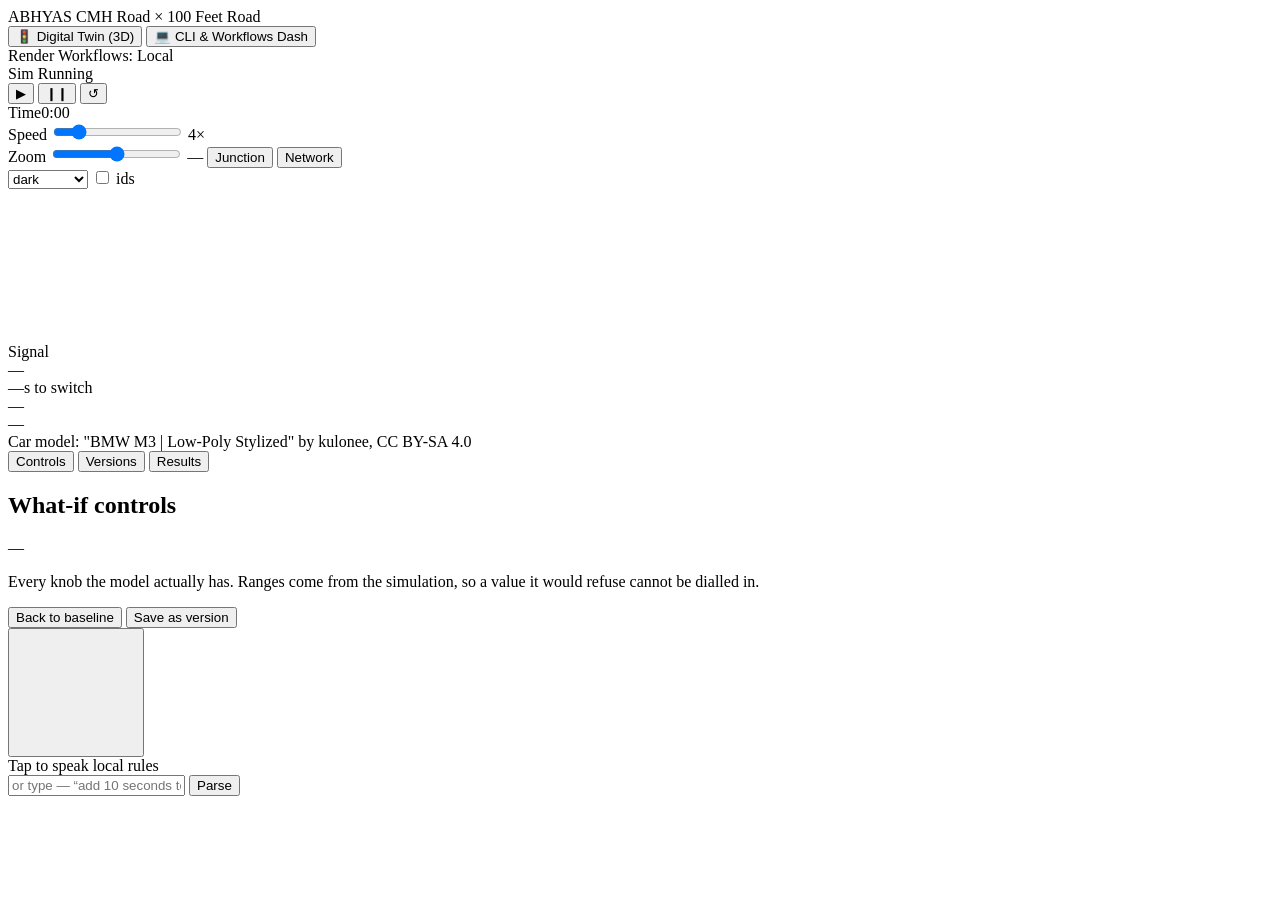
==== interactive-ui/web/index.html @ 0ff03a1d "Fix cow scale blowup, redesign Controls tab, real heading compass - scene3d.js: the cow's bounding b" ====
<!DOCTYPE html>
<html lang="en">
<head>
<meta charset="utf-8"/>
<meta name="viewport" content="width=device-width, initial-scale=1"/>
<title>Abhyas — CMH Road × 100 Feet Road | Simulation & CLI Dash</title>
<link rel="stylesheet" href="/web/style.css"/>
<script type="importmap">
{
  "imports": {
    "three": "https://cdn.jsdelivr.net/npm/three@0.160.0/build/three.module.js",
    "three/addons/": "https://cdn.jsdelivr.net/npm/three@0.160.0/examples/jsm/"
  }
}
</script>
<script type="module" src="/web/scene3d.js"></script>
</head>
<body>

<!-- ========================================================= top navigation -->
<header class="top-nav">
  <div class="nav-brand">
    <span class="brand-badge">ABHYAS</span>
    <span class="junction-title" id="junction-name">CMH Road × 100 Feet Road</span>
  </div>

  <div class="nav-views">
    <button class="view-tab active" id="tab-sim-view" data-view="sim">
      <span class="view-icon">🚦</span> Digital Twin (3D)
    </button>
    <button class="view-tab" id="tab-dash-view" data-view="dash">
      <span class="view-icon">💻</span> CLI & Workflows Dash
      <span class="tab-indicator" id="dash-busy-indicator" hidden>●</span>
    </button>
  </div>

  <div class="nav-status">
    <div class="status-badge" id="badge-wf-engine" title="Render Workflows Execution Mode">
      <span class="status-dot green" id="wf-engine-dot"></span>
      <span id="wf-engine-text">Render Workflows: Local</span>
    </div>
    <div class="status-badge" id="badge-sim-status" title="SUMO Simulation Status">
      <span class="status-dot green" id="sim-dot"></span>
      <span id="sim-status-text">Sim Running</span>
    </div>
  </div>
</header>

<!-- =================================================== VIEW 1: 3D SIMULATION -->
<div id="view-sim" class="view-panel active">
  <main>
    <!-- stage ------------------------------------------------------------- -->
    <section class="stage">
      <div class="simbar">
        <div class="simbar-group">
          <button class="tool" data-cmd="resume" title="Run">▶</button>
          <button class="tool" data-cmd="pause" title="Pause">❙❙</button>
          <button class="tool" data-cmd="reset" title="Restart from baseline">↺</button>
        </div>
        <div class="simbar-group">
          <label class="field"><span>Time</span><output id="sim-clock">0:00</output></label>
        </div>
        <div class="simbar-group">
          <label class="field"><span>Speed</span>
            <input type="range" id="speed" min="1" max="20" step="1" value="4"/>
            <output id="speed-label">4×</output>
          </label>
        </div>
        <div class="simbar-group">
          <label class="field"><span>Zoom</span>
            <input type="range" id="zoom" min="0" max="100" step="1" value="50"/>
            <output id="zoom-label">—</output>
          </label>
          <button class="tool" id="fit-junction" title="Frame the junction">Junction</button>
          <button class="tool" id="fit-network" title="Frame the whole network">Network</button>
        </div>
        <div class="simbar-group right">
          <select id="scheme" title="Colour scheme">
            <option value="real">real world</option>
            <option value="dark" selected>dark</option>
          </select>
          <label class="check"><input type="checkbox" id="show-ids"/> ids</label>
        </div>
      </div>

      <div class="canvas-wrap">
        <canvas id="map"></canvas>

        <div class="overlay overlay-tl">
          <div class="sig-block">
            <div class="sig-title">Signal</div>
            <div class="sig-phase" id="phase-name">—</div>
            <div class="sig-count"><span id="phase-countdown">—</span><span class="unit">s to switch</span></div>
            <div class="sig-plan" id="plan-line">—</div>
          </div>
        </div>

        <div class="overlay overlay-tr">
          <div class="arm-grid" id="arm-grid"></div>
        </div>

        <div class="overlay overlay-bl">
          <div class="scalebar"><span class="bar" id="scale-bar"></span><span id="scale-label">—</span></div>
        </div>

        <div class="overlay overlay-br legend" id="legend"></div>
        <div class="toast-stack" id="toasts"></div>
        <div class="credit">Car model: "BMW M3 | Low-Poly Stylized" by kulonee, CC BY-SA 4.0</div>
      </div>
    </section>

    <!-- rail -------------------------------------------------------------- -->
    <aside class="rail">
      <nav class="tabs" id="tabs">
        <button class="tab active" data-tab="controls">Controls</button>
        <button class="tab" data-tab="versions">Versions</button>
        <button class="tab" data-tab="results">Results</button>
      </nav>

      <!-- controls ------------------------------------------------------- -->
      <div class="tabpane" data-pane="controls">
        <div class="card">
          <div class="card-head">
            <h2>What-if controls</h2>
            <span class="tag" id="cycle-tag">—</span>
          </div>
          <p class="fineprint">Every knob the model actually has. Ranges come
            from the simulation, so a value it would refuse cannot be dialled in.</p>
          <div id="dir-picker" class="dir-picker"></div>
          <div id="control-deck"></div>
          <div class="row-actions">
            <button id="reset-controls" class="ghost">Back to baseline</button>
            <button id="commit-controls" class="primary">Save as version</button>
          </div>
        </div>
      </div>

      <!-- versions ------------------------------------------------------- -->
      <div class="tabpane" data-pane="versions" hidden>
        <div class="card">
          <div class="card-head">
            <h2>Versions</h2>
            <span class="tag" id="version-count">0</span>
          </div>
          <form id="commit-form" class="commit">
            <input id="commit-message" type="text" autocomplete="off"
                   placeholder="name this state — “longer NS green, cow on E”"/>
            <button type="submit" class="primary">Commit</button>
          </form>
          <p class="fineprint">A tree, not a list: branching off one starting
            point to try two what-ifs is the normal shape of this. Restoring
            overwrites the live state — there is no merge.</p>
          <div id="version-tree" class="vtree"></div>
          <div id="version-diff" class="vdiff" hidden></div>
        </div>
      </div>

      <!-- results -------------------------------------------------------- -->
      <div class="tabpane" data-pane="results" hidden>
        <div class="card" id="job-card" hidden>
          <div class="card-head"><h2 id="job-title">Working</h2></div>
          <div class="bar"><div class="bar-fill" id="job-bar"></div></div>
          <p class="job-line" id="job-line">—</p>
          <div class="job-log" id="job-log"></div>
        </div>

        <div class="card" id="cf-card" hidden>
          <div class="card-head">
            <h2>Counterfactual</h2>
            <span class="tag" id="cf-verdict-tag">—</span>
          </div>
          <p class="headline" id="cf-headline">—</p>
          <div id="cf-table"></div>
          <div id="cf-notes" class="notes"></div>
        </div>

        <div class="card">
          <div class="card-head">
            <h2>Validation</h2>
            <span class="tag" id="val-overall">not run</span>
          </div>
          <p class="headline" id="val-statement">
            The model has not been validated in this session. Run the fleet to
            compare it against the travel-time archive.</p>
          <div id="val-table"></div>
          <div id="val-agents" class="agents"></div>
          <div class="row-actions">
            <button id="run-fleet" class="primary">Dispatch validation fleet</button>
            <select id="fleet-seeds" title="Seeds per movement">
              <option value="8">8 seeds (quick)</option>
              <option value="16">16 seeds</option>
              <option value="30" selected>30 seeds (reportable)</option>
            </select>
          </div>
          <p class="fineprint" id="val-limitation"></p>
        </div>

        <div class="card">
          <div class="card-head"><h2>The archive</h2></div>
          <div id="archive-summary" class="kv"></div>
          <canvas id="profile" height="120"></canvas>
          <p class="fineprint" id="archive-note"></p>
        </div>
      </div>
    </aside>
  </main>

  <!-- voice ------------------------------------------------------------- -->
  <section class="voicebar" id="voicebar">
    <button id="mic" class="micbtn" aria-label="Speak an instruction">
      <canvas id="blob" width="120" height="120"></canvas>
    </button>

    <div class="voicebody">
      <div class="voicehead">
        <span class="micstate" id="mic-state">Tap to speak</span>
        <span class="tag" id="voice-backend" title="Where the sentence is parsed">local rules</span>
        <span class="fineprint" id="voice-note"></span>
      </div>

      <form id="ask-form" class="ask">
        <input id="ask" type="text" autocomplete="off" spellcheck="false"
               placeholder="or type — “add 10 seconds to the northbound green”"/>
        <button type="submit" class="ghost">Parse</button>
      </form>

      <div class="examples" id="examples"></div>

      <div class="proposal" id="proposal" hidden>
        <div class="proposal-head">
          <span class="heard">“<span id="heard-text"></span>”</span>
          <span class="tag" id="proposal-source">local rules</span>
        </div>
        <p class="headline" id="proposal-summary">—</p>
        <div id="proposal-edits" class="edits"></div>
        <div id="proposal-notes" class="notes"></div>
        <div class="row-actions">
          <button id="apply-proposal" class="primary">Apply to the dials</button>
          <button id="discard-proposal" class="ghost">Discard</button>
        </div>
        <p class="fineprint">Nothing reaches the simulation until you accept it.</p>
      </div>
    </div>
  </section>
</div>

<!-- ================================================= VIEW 2: CLI & WORKFLOWS DASH -->
<div id="view-dash" class="view-panel" hidden>
  <div class="dash-container">

    <!-- summary metrics banner -->
    <div class="dash-metrics-grid">
      <div class="metric-card">
        <div class="metric-label">Active Time Slot</div>
        <div class="metric-value" id="dash-active-slot">—</div>
        <div class="metric-sub">Calibrated validation window</div>
      </div>
      <div class="metric-card">
        <div class="metric-label">Demand Level</div>
        <div class="metric-value" id="dash-demand-vph">— <span class="unit">veh/h</span></div>
        <div class="metric-sub">Fitted across arterial arms</div>
      </div>
      <div class="metric-card">
        <div class="metric-label">Signal Shape</div>
        <div class="metric-value" id="dash-signal-plan">—</div>
        <div class="metric-sub">Active junction controller</div>
      </div>
      <div class="metric-card highlight">
        <div class="metric-label">Render Workflows</div>
        <div class="metric-value" id="dash-wf-mode">Local Worker</div>
        <div class="metric-sub" id="dash-wf-tasks-count">5 tasks registered</div>
      </div>
    </div>

    <!-- main 2-column dashboard layout -->
    <div class="dash-main-split">

      <!-- LEFT: Interactive Terminal Console -->
      <section class="dash-section terminal-section">
        <div class="section-head">
          <div class="head-left">
            <span class="terminal-icon">❯_</span>
            <h2>Abhyas Interactive CLI Console</h2>
            <span class="badge" id="terminal-busy-badge">Ready</span>
          </div>
          <div class="head-actions">
            <button class="btn-subtle" id="btn-term-clear" title="Clear console output">Clear</button>
            <button class="btn-subtle" id="btn-term-copy" title="Copy output">Copy</button>
            <label class="check-inline">
              <input type="checkbox" id="term-autoscroll" checked/> Auto-scroll
            </label>
          </div>
        </div>

        <!-- CLI Menu Shortcuts Bar -->
        <div class="cli-quick-bar">
          <span class="quick-title">CLI Shortcuts:</span>
          <button class="cli-pill" data-cmd="1">1) Data Summary</button>
          <button class="cli-pill" data-cmd="2">2) Slot</button>
          <button class="cli-pill" data-cmd="3">3) List Agents</button>
          <button class="cli-pill" data-cmd="4 calibration">4) Calibration</button>
          <button class="cli-pill" data-cmd="5">5) Fleet Run</button>
          <button class="cli-pill" data-cmd="6 10 north_south">6) What-If</button>
          <button class="cli-pill" data-cmd="7 add 10 seconds to north">7) NLU Ask</button>
          <button class="cli-pill" data-cmd="8">8) Netbuild</button>
          <button class="cli-pill" data-cmd="9">9) Self-Test</button>
          <button class="cli-pill" data-cmd="help">help</button>
        </div>

        <!-- Terminal Output Window -->
        <div class="terminal-window" id="terminal-window">
          <div class="terminal-lines" id="terminal-lines">
            <div class="term-line info">Connecting to Abhyas CLI runner...</div>
          </div>
        </div>

        <!-- Terminal Prompt Input -->
        <form class="terminal-input-row" id="terminal-form">
          <span class="term-prompt">you&gt;</span>
          <input type="text" id="terminal-input" autocomplete="off" spellcheck="false"
                 placeholder="Type a CLI command (e.g. 1, 3, 5, 4 calibration, or 7 add 10s north)..."/>
          <button type="submit" class="primary" id="btn-term-send">Execute</button>
        </form>
      </section>

      <!-- RIGHT: Render Workflows Hub & Task Orchestration -->
      <section class="dash-section workflows-section">
        <div class="section-head">
          <div class="head-left">
            <span class="terminal-icon">⚡</span>
            <h2>Render Workflows Task Runner</h2>
          </div>
          <span class="tag" id="wf-runs-summary">0 runs</span>
        </div>

        <div class="wf-info-banner">
          <div class="wf-info-text">
            <strong>Durable Background Task Orchestration:</strong> Tasks run asynchronously with live streaming telemetry, multi-seed workers, and persistent validation persistence.
          </div>
        </div>

        <!-- Quick Workflow Trigger Grid -->
        <div class="wf-triggers-grid">
          <button class="wf-trigger-card" id="btn-wf-fleet">
            <div class="wf-icon">🚀</div>
            <div class="wf-meta">
              <div class="wf-name">Validation Fleet</div>
              <div class="wf-desc">Run all 7 agents across seeds</div>
            </div>
          </button>

          <button class="wf-trigger-card" id="btn-wf-calibration">
            <div class="wf-icon">🎯</div>
            <div class="wf-meta">
              <div class="wf-name">Calibrate Slot</div>
              <div class="wf-desc">Sweep veh/h to fit TomTom times</div>
            </div>
          </button>

          <button class="wf-trigger-card" id="btn-wf-counterfactual">
            <div class="wf-icon">🔀</div>
            <div class="wf-meta">
              <div class="wf-name">What-If Sweep</div>
              <div class="wf-desc">Paired seeds + split robustness</div>
            </div>
          </button>

          <button class="wf-trigger-card" id="btn-wf-selftest">
            <div class="wf-icon">🧪</div>
            <div class="wf-meta">
              <div class="wf-name">Pipeline Selftest</div>
              <div class="wf-desc">11 full-system verification checks</div>
            </div>
          </button>

          <button class="wf-trigger-card" id="btn-wf-netbuild">
            <div class="wf-icon">🛠️</div>
            <div class="wf-meta">
              <div class="wf-name">OSM Network Build</div>
              <div class="wf-desc">Rebuild SUMO net from source OSM</div>
            </div>
          </button>
        </div>

        <!-- Active & Recent Workflow Runs Table -->
        <div class="wf-runs-panel">
          <div class="wf-runs-header">
            <h3>Recent Workflow Runs</h3>
            <button class="btn-subtle" id="btn-refresh-runs">Refresh</button>
          </div>
          <div class="wf-runs-table-wrap">
            <table class="wf-table">
              <thead>
                <tr>
                  <th>Task</th>
                  <th>Status</th>
                  <th>Duration</th>
                  <th>Run ID</th>
                  <th>Action</th>
                </tr>
              </thead>
              <tbody id="wf-runs-tbody">
                <tr><td colspan="5" class="empty-state">No workflow runs logged yet.</td></tr>
              </tbody>
            </table>
          </div>
        </div>

      </section>
    </div>

    <!-- LOWER DECK: Agent Fleet Matrix & Counterfactual Studio -->
    <div class="dash-lower-grid">

      <!-- Validation Fleet Matrix -->
      <section class="dash-card">
        <div class="card-head">
          <h2>Validation Agent Fleet</h2>
          <span class="tag" id="dash-agent-count">7 agents</span>
        </div>
        <p class="fineprint">Every agent has one job and is allowed to fail the model. Later agents consume calibrated demand from earlier ones.</p>
        <div class="agents-deck" id="dash-agents-deck">
          <!-- Populated by JS -->
        </div>
      </section>

      <!-- Counterfactual Studio -->
      <section class="dash-card">
        <div class="card-head">
          <h2>Counterfactual Studio</h2>
          <span class="tag">Paired Seeds</span>
        </div>
        <p class="fineprint">Run before/after signal changes against identical random seeds with turning split sensitivity sweeps.</p>

        <div class="cf-inputs">
          <label class="cf-field">
            <span>Phase Group</span>
            <select id="cf-group-select">
              <option value="north_south" selected>North-South (100 Feet Rd)</option>
              <option value="east_west">East-West (CMH Rd)</option>
            </select>
          </label>

          <label class="cf-field">
            <span>Green Delta (seconds)</span>
            <div class="slider-row">
              <input type="range" id="cf-delta-slider" min="-20" max="20" step="2" value="10"/>
              <output id="cf-delta-val">+10s</output>
            </div>
          </label>

          <label class="cf-field">
            <span>Seeds</span>
            <select id="cf-seeds-select">
              <option value="8">8 seeds (quick)</option>
              <option value="16">16 seeds</option>
              <option value="30" selected>30 seeds (reportable)</option>
            </select>
          </label>

          <label class="check-inline">
            <input type="checkbox" id="cf-splits-sweep" checked/> Sweep turning splits (50/30/20 to 70/20/10)
          </label>

          <button class="primary full-width" id="btn-trigger-cf">Dispatch Counterfactual Analysis</button>
        </div>

        <div id="dash-cf-result" class="cf-result-box" hidden>
          <div class="verdict-banner" id="dash-cf-verdict-banner">—</div>
          <div class="notes" id="dash-cf-notes"></div>
        </div>
      </section>

    </div>

  </div>
</div>

<!-- Modal for Workflow Run Details -->
<div class="modal-backdrop" id="run-modal" hidden>
  <div class="modal-card">
    <div class="modal-head">
      <h3 id="modal-run-title">Workflow Run Details</h3>
      <button class="btn-close" id="btn-close-modal">×</button>
    </div>
    <div class="modal-body">
      <div class="modal-meta-grid" id="modal-meta-grid"></div>
      <h4>Execution Logs</h4>
      <div class="modal-logs" id="modal-logs"></div>
    </div>
  </div>
</div>

<script src="/web/app.js"></script>
</body>
</html>
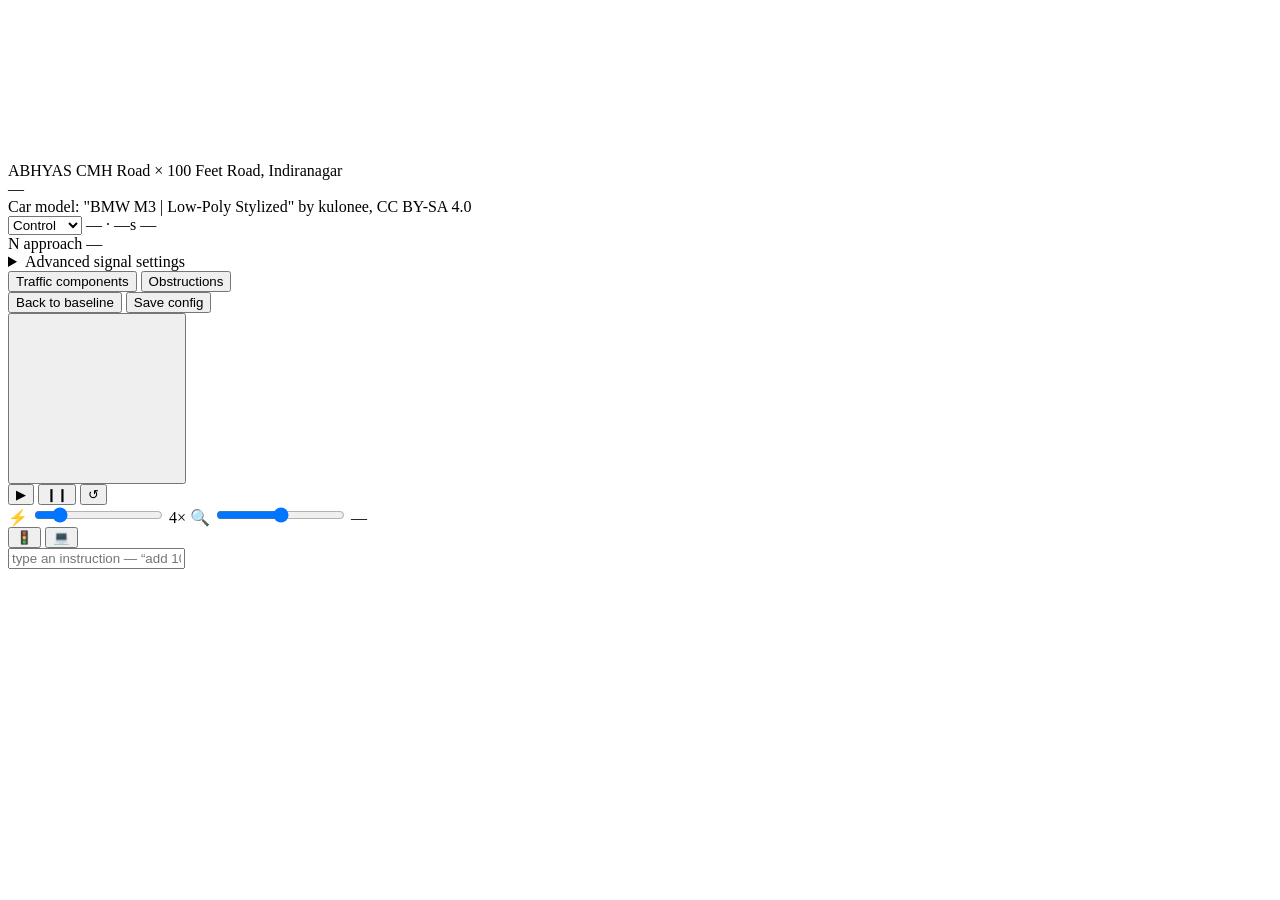
==== commit e5b073e7: "Latest changes to UI" ====
--- a/interactive-ui/web/index.html
+++ b/interactive-ui/web/index.html
@@ -17,93 +17,36 @@
 </head>
 <body>
 
-<!-- ========================================================= top navigation -->
-<header class="top-nav">
-  <div class="nav-brand">
-    <span class="brand-badge">ABHYAS</span>
-    <span class="junction-title" id="junction-name">CMH Road × 100 Feet Road</span>
-  </div>
-
-  <div class="nav-views">
-    <button class="view-tab active" id="tab-sim-view" data-view="sim">
-      <span class="view-icon">🚦</span> Digital Twin (3D)
-    </button>
-    <button class="view-tab" id="tab-dash-view" data-view="dash">
-      <span class="view-icon">💻</span> CLI & Workflows Dash
-      <span class="tab-indicator" id="dash-busy-indicator" hidden>●</span>
-    </button>
-  </div>
-
-  <div class="nav-status">
-    <div class="status-badge" id="badge-wf-engine" title="Render Workflows Execution Mode">
-      <span class="status-dot green" id="wf-engine-dot"></span>
-      <span id="wf-engine-text">Render Workflows: Local</span>
-    </div>
-    <div class="status-badge" id="badge-sim-status" title="SUMO Simulation Status">
-      <span class="status-dot green" id="sim-dot"></span>
-      <span id="sim-status-text">Sim Running</span>
-    </div>
-  </div>
-</header>
-
 <!-- =================================================== VIEW 1: 3D SIMULATION -->
 <div id="view-sim" class="view-panel active">
-  <main>
-    <!-- stage ------------------------------------------------------------- -->
+  <main class="sim-main">
+    <!-- stage: the canvas owns the whole left area, everything else floats
+         on top of it ---------------------------------------------------- -->
     <section class="stage">
-      <div class="simbar">
-        <div class="simbar-group">
-          <button class="tool" data-cmd="resume" title="Run">▶</button>
-          <button class="tool" data-cmd="pause" title="Pause">❙❙</button>
-          <button class="tool" data-cmd="reset" title="Restart from baseline">↺</button>
-        </div>
-        <div class="simbar-group">
-          <label class="field"><span>Time</span><output id="sim-clock">0:00</output></label>
-        </div>
-        <div class="simbar-group">
-          <label class="field"><span>Speed</span>
-            <input type="range" id="speed" min="1" max="20" step="1" value="4"/>
-            <output id="speed-label">4×</output>
-          </label>
-        </div>
-        <div class="simbar-group">
-          <label class="field"><span>Zoom</span>
-            <input type="range" id="zoom" min="0" max="100" step="1" value="50"/>
-            <output id="zoom-label">—</output>
-          </label>
-          <button class="tool" id="fit-junction" title="Frame the junction">Junction</button>
-          <button class="tool" id="fit-network" title="Frame the whole network">Network</button>
-        </div>
-        <div class="simbar-group right">
-          <select id="scheme" title="Colour scheme">
-            <option value="real">real world</option>
-            <option value="dark" selected>dark</option>
-          </select>
-          <label class="check"><input type="checkbox" id="show-ids"/> ids</label>
-        </div>
-      </div>
-
       <div class="canvas-wrap">
         <canvas id="map"></canvas>
 
         <div class="overlay overlay-tl">
-          <div class="sig-block">
-            <div class="sig-title">Signal</div>
-            <div class="sig-phase" id="phase-name">—</div>
-            <div class="sig-count"><span id="phase-countdown">—</span><span class="unit">s to switch</span></div>
-            <div class="sig-plan" id="plan-line">—</div>
+          <div class="junction-label">
+            <span class="brand-badge">ABHYAS</span>
+            <span class="junction-title" id="junction-name">CMH Road × 100 Feet Road, Indiranagar</span>
+          </div>
+          <div class="traffic-panel">
+            <div class="traffic-grid" id="traffic-grid"></div>
           </div>
         </div>
 
         <div class="overlay overlay-tr">
-          <div class="arm-grid" id="arm-grid"></div>
+          <div class="compass-model-block">
+            <div class="compass-overlay" id="compass-overlay"></div>
+            <div class="legend" id="legend"></div>
+          </div>
         </div>
 
         <div class="overlay overlay-bl">
           <div class="scalebar"><span class="bar" id="scale-bar"></span><span id="scale-label">—</span></div>
         </div>
 
-        <div class="overlay overlay-br legend" id="legend"></div>
         <div class="toast-stack" id="toasts"></div>
         <div class="credit">Car model: "BMW M3 | Low-Poly Stylized" by kulonee, CC BY-SA 4.0</div>
       </div>
@@ -111,26 +54,44 @@
 
     <!-- rail -------------------------------------------------------------- -->
     <aside class="rail">
-      <nav class="tabs" id="tabs">
-        <button class="tab active" data-tab="controls">Controls</button>
-        <button class="tab" data-tab="versions">Versions</button>
-        <button class="tab" data-tab="results">Results</button>
-      </nav>
+      <div class="rail-select-row">
+        <select id="rail-mode-select" class="rail-mode-select">
+          <option value="controls">Control</option>
+          <option value="versions">Versions</option>
+          <option value="results">Results</option>
+        </select>
+        <span class="tag phase-tag">
+          <span id="phase-name">—</span> ·
+          <span id="phase-countdown">—</span>s
+        </span>
+        <span class="tag" id="cycle-tag">—</span>
+      </div>
 
       <!-- controls ------------------------------------------------------- -->
       <div class="tabpane" data-pane="controls">
         <div class="card">
-          <div class="card-head">
-            <h2>What-if controls</h2>
-            <span class="tag" id="cycle-tag">—</span>
-          </div>
-          <p class="fineprint">Every knob the model actually has. Ranges come
-            from the simulation, so a value it would refuse cannot be dialled in.</p>
           <div id="dir-picker" class="dir-picker"></div>
-          <div id="control-deck"></div>
+
+          <div class="signal-readout">
+            <span class="lamp" id="arm-active-lamp"></span>
+            <span class="name" id="arm-active-name">N approach</span>
+            <span class="q" id="arm-active-q">—</span>
+          </div>
+
+          <div id="master-slider"></div>
+
+          <details class="advanced-signal">
+            <summary><span>Advanced signal settings</span></summary>
+            <div id="advanced-signal-body" class="group-body"></div>
+          </details>
+
+          <div class="row-actions">
+            <button id="open-traffic-modal" class="ghost">Traffic components</button>
+            <button id="open-obstruction-modal" class="ghost">Obstructions</button>
+          </div>
           <div class="row-actions">
             <button id="reset-controls" class="ghost">Back to baseline</button>
-            <button id="commit-controls" class="primary">Save as version</button>
+            <button id="commit-controls" class="primary">Save config</button>
           </div>
         </div>
       </div>
@@ -147,9 +108,6 @@
                    placeholder="name this state — “longer NS green, cow on E”"/>
             <button type="submit" class="primary">Commit</button>
           </form>
-          <p class="fineprint">A tree, not a list: branching off one starting
-            point to try two what-ifs is the normal shape of this. Restoring
-            overwrites the live state — there is no merge.</p>
           <div id="version-tree" class="vtree"></div>
           <div id="version-diff" class="vdiff" hidden></div>
         </div>
@@ -204,44 +162,6 @@
       </div>
     </aside>
   </main>
-
-  <!-- voice ------------------------------------------------------------- -->
-  <section class="voicebar" id="voicebar">
-    <button id="mic" class="micbtn" aria-label="Speak an instruction">
-      <canvas id="blob" width="120" height="120"></canvas>
-    </button>
-
-    <div class="voicebody">
-      <div class="voicehead">
-        <span class="micstate" id="mic-state">Tap to speak</span>
-        <span class="tag" id="voice-backend" title="Where the sentence is parsed">local rules</span>
-        <span class="fineprint" id="voice-note"></span>
-      </div>
-
-      <form id="ask-form" class="ask">
-        <input id="ask" type="text" autocomplete="off" spellcheck="false"
-               placeholder="or type — “add 10 seconds to the northbound green”"/>
-        <button type="submit" class="ghost">Parse</button>
-      </form>
-
-      <div class="examples" id="examples"></div>
-
-      <div class="proposal" id="proposal" hidden>
-        <div class="proposal-head">
-          <span class="heard">“<span id="heard-text"></span>”</span>
-          <span class="tag" id="proposal-source">local rules</span>
-        </div>
-        <p class="headline" id="proposal-summary">—</p>
-        <div id="proposal-edits" class="edits"></div>
-        <div id="proposal-notes" class="notes"></div>
-        <div class="row-actions">
-          <button id="apply-proposal" class="primary">Apply to the dials</button>
-          <button id="discard-proposal" class="ghost">Discard</button>
-        </div>
-        <p class="fineprint">Nothing reaches the simulation until you accept it.</p>
-      </div>
-    </div>
-  </section>
 </div>
 
 <!-- ================================================= VIEW 2: CLI & WORKFLOWS DASH -->
@@ -476,6 +396,58 @@
   </div>
 </div>
 
+<!-- ===================================================== persistent pill bar
+     Replaces the old top nav: always on screen regardless of which view is
+     showing. Left = mic + transport + speed/zoom + view switch. Right =
+     the typed instruction + a handful of suggested-question pills. -->
+<section class="pillbar" id="voicebar">
+  <div class="pill-left">
+    <button id="mic" class="micbtn" aria-label="Speak an instruction">
+      <canvas id="blob" width="162" height="162"></canvas>
+    </button>
+    <div class="transport">
+      <button class="tool" data-cmd="resume" title="Run">▶</button>
+      <button class="tool" data-cmd="pause" title="Pause">❙❙</button>
+      <button class="tool" data-cmd="reset" title="Restart from baseline">↺</button>
+    </div>
+    <label class="field" title="Speed"><span>⚡</span>
+      <input type="range" id="speed" min="1" max="20" step="1" value="4"/>
+      <output id="speed-label">4×</output>
+    </label>
+    <label class="field" title="Zoom"><span>🔍</span>
+      <input type="range" id="zoom" min="0" max="100" step="1" value="50"/>
+      <output id="zoom-label">—</output>
+    </label>
+    <div class="view-switch">
+      <button class="view-tab active" id="tab-sim-view" data-view="sim" title="Digital Twin">🚦</button>
+      <button class="view-tab" id="tab-dash-view" data-view="dash" title="Workflows">💻
+        <span class="tab-indicator" id="dash-busy-indicator" hidden>●</span>
+      </button>
+    </div>
+  </div>
+
+  <div class="pill-right">
+    <form id="ask-form" class="pill-ask">
+      <input id="ask" type="text" autocomplete="off" spellcheck="false"
+             placeholder="type an instruction — “add 10 seconds to the northbound green”"/>
+    </form>
+  </div>
+
+  <div class="proposal" id="proposal" hidden>
+    <div class="proposal-head">
+      <span class="heard">“<span id="heard-text"></span>”</span>
+      <span class="tag" id="proposal-source">local rules</span>
+    </div>
+    <p class="headline" id="proposal-summary">—</p>
+    <div id="proposal-edits" class="edits"></div>
+    <div id="proposal-notes" class="notes"></div>
+    <div class="row-actions">
+      <button id="apply-proposal" class="primary">Apply to the dials</button>
+      <button id="discard-proposal" class="ghost">Discard</button>
+    </div>
+  </div>
+</section>
+
 <!-- Modal for Workflow Run Details -->
 <div class="modal-backdrop" id="run-modal" hidden>
   <div class="modal-card">
@@ -491,6 +463,32 @@
   </div>
 </div>
 
+<!-- Modal: full Traffic group (demand, arm shares, turning splits) -->
+<div class="modal-backdrop" id="traffic-modal" hidden>
+  <div class="modal-card">
+    <div class="modal-head">
+      <h3>Traffic components</h3>
+      <button class="btn-close" id="btn-close-traffic-modal">×</button>
+    </div>
+    <div class="modal-body">
+      <div id="traffic-modal-body"></div>
+    </div>
+  </div>
+</div>
+
+<!-- Modal: obstruction placement -->
+<div class="modal-backdrop" id="obstruction-modal" hidden>
+  <div class="modal-card">
+    <div class="modal-head">
+      <h3>Obstructions</h3>
+      <button class="btn-close" id="btn-close-obstruction-modal">×</button>
+    </div>
+    <div class="modal-body">
+      <div id="obstruction-modal-body"></div>
+    </div>
+  </div>
+</div>
+
 <script src="/web/app.js"></script>
 </body>
 </html>
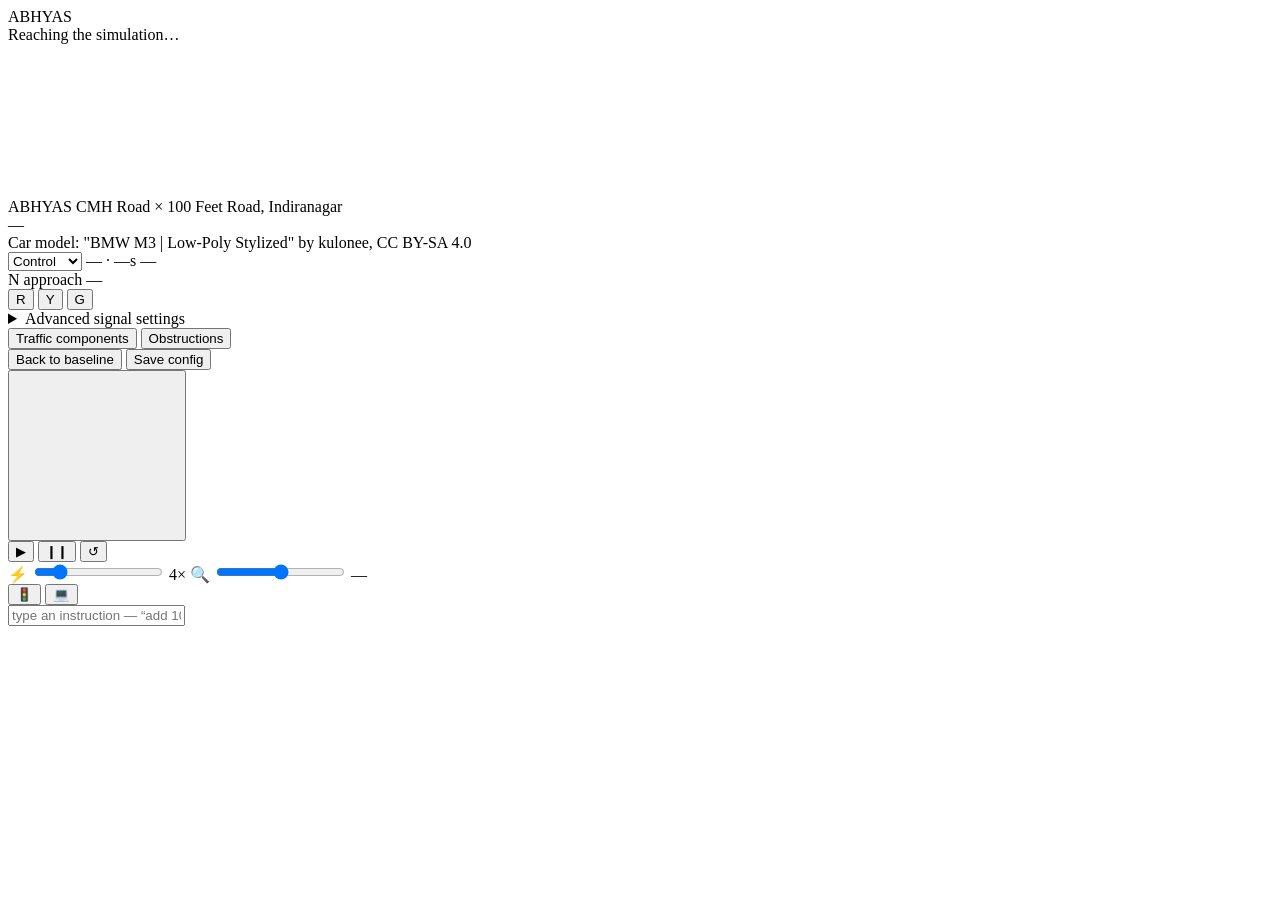
==== commit dcdebdff: "final edits" ====
--- a/interactive-ui/web/index.html
+++ b/interactive-ui/web/index.html
@@ -17,6 +17,22 @@
 </head>
 <body>
 
+<!-- Covers the app until the geometry, context and 3d scene are all in.
+     boot() takes it down - including on the failure path, so a dead server
+     shows the error rather than a cube spinning forever. -->
+<div class="loading-screen" id="loading-screen">
+  <div class="loading-cube">
+    <span class="cube-face cube-front"></span>
+    <span class="cube-face cube-back"></span>
+    <span class="cube-face cube-right"></span>
+    <span class="cube-face cube-left"></span>
+    <span class="cube-face cube-top"></span>
+    <span class="cube-face cube-bottom"></span>
+  </div>
+  <div class="loading-brand">ABHYAS</div>
+  <div class="loading-step" id="loading-step">Reaching the simulation…</div>
+</div>
+
 <!-- =================================================== VIEW 1: 3D SIMULATION -->
 <div id="view-sim" class="view-panel active">
   <main class="sim-main">
@@ -76,6 +92,12 @@
             <span class="lamp" id="arm-active-lamp"></span>
             <span class="name" id="arm-active-name">N approach</span>
             <span class="q" id="arm-active-q">—</span>
+          </div>
+
+          <div class="signal-switch" id="signal-switch">
+            <button class="sig-btn red" data-colour="red" title="Send this approach red">R</button>
+            <button class="sig-btn yellow" data-colour="yellow" title="Send this approach yellow">Y</button>
+            <button class="sig-btn green" data-colour="green" title="Send this approach green">G</button>
           </div>
 
           <div id="master-slider"></div>
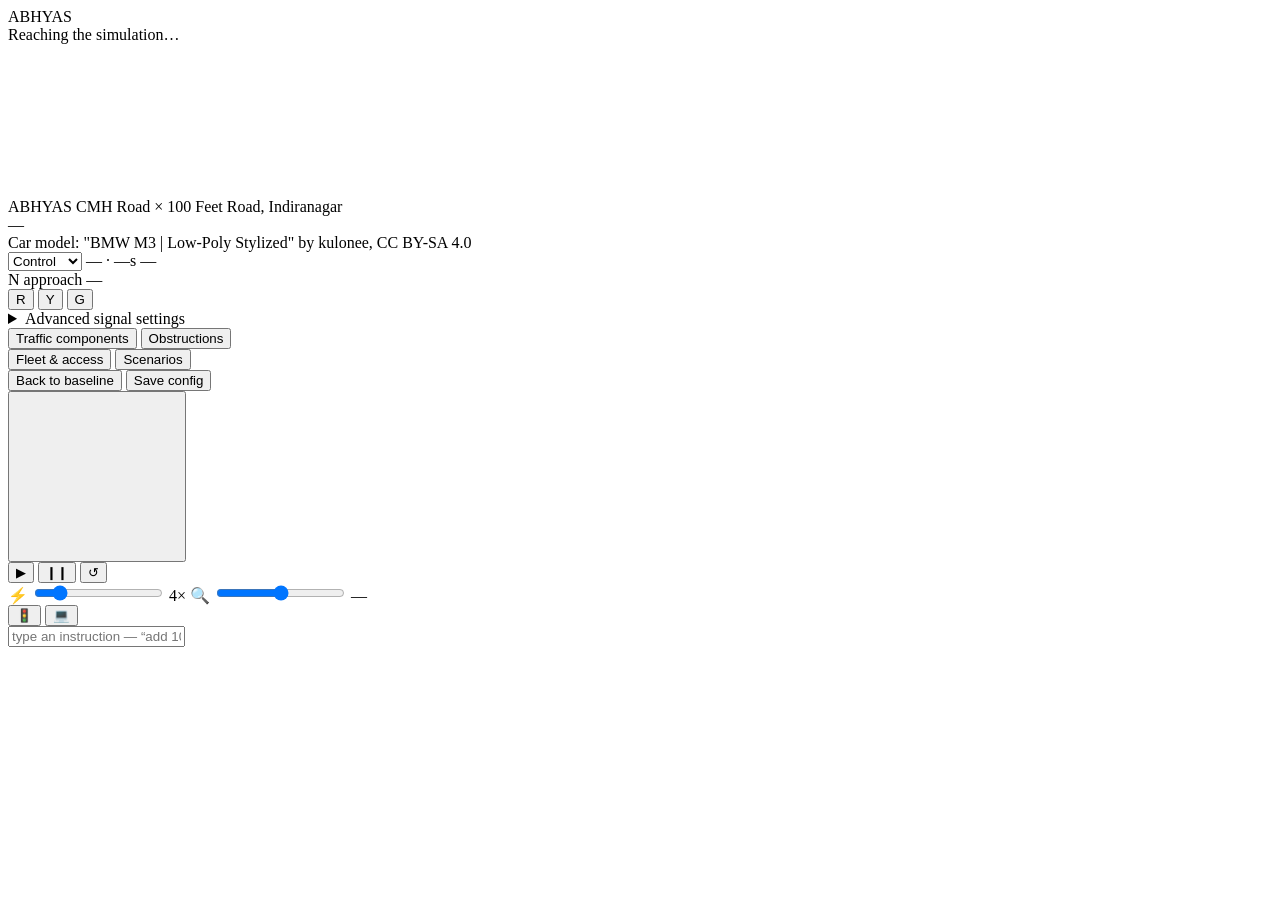
==== commit d4b8db5d: "Fleet, access and person-throughput scenarios at one junction Phase 0 and 1 of the post-demo scoping" ====
--- a/interactive-ui/web/index.html
+++ b/interactive-ui/web/index.html
@@ -112,6 +112,10 @@
             <button id="open-obstruction-modal" class="ghost">Obstructions</button>
           </div>
           <div class="row-actions">
+            <button id="open-fleet-modal" class="ghost">Fleet &amp; access</button>
+            <button id="open-preset-modal" class="ghost">Scenarios</button>
+          </div>
+          <div class="row-actions">
             <button id="reset-controls" class="ghost">Back to baseline</button>
             <button id="commit-controls" class="primary">Save config</button>
           </div>
@@ -511,6 +515,34 @@
   </div>
 </div>
 
+<!-- Modal: fleet composition and per-class access. Everything in here is
+     exploratory - the banner says so once so the dials don't have to. -->
+<div class="modal-backdrop" id="fleet-modal" hidden>
+  <div class="modal-card">
+    <div class="modal-head">
+      <h3>Fleet &amp; access</h3>
+      <button class="btn-close" id="btn-close-fleet-modal">×</button>
+    </div>
+    <div class="modal-body">
+      <p class="exploratory-banner" id="fleet-exploratory-note"></p>
+      <div id="fleet-modal-body"></div>
+    </div>
+  </div>
+</div>
+
+<!-- Modal: named scenario presets -->
+<div class="modal-backdrop" id="preset-modal" hidden>
+  <div class="modal-card">
+    <div class="modal-head">
+      <h3>Scenarios</h3>
+      <button class="btn-close" id="btn-close-preset-modal">×</button>
+    </div>
+    <div class="modal-body">
+      <div id="preset-modal-body"></div>
+    </div>
+  </div>
+</div>
+
 <script src="/web/app.js"></script>
 </body>
 </html>
